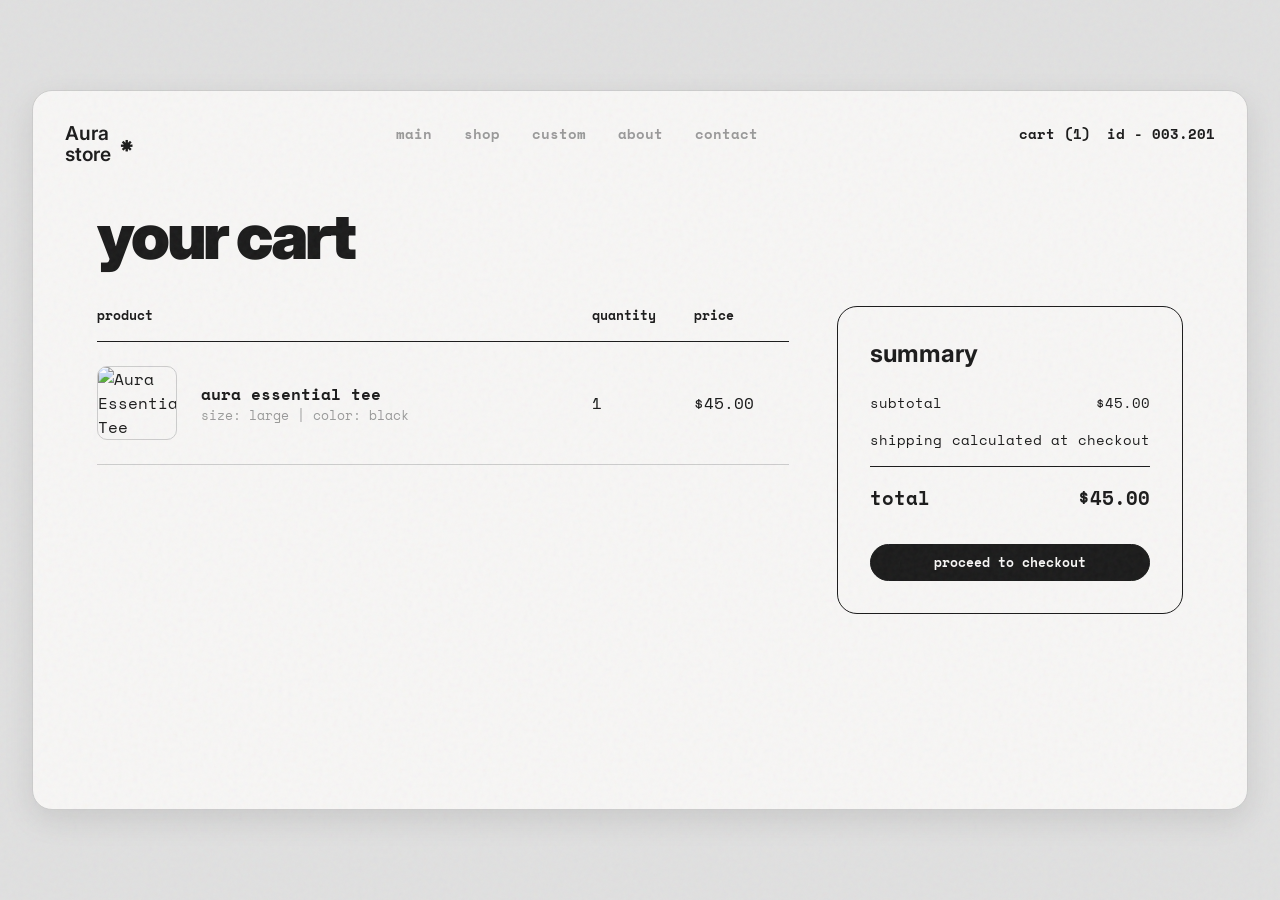
==== cart.html @ 184a7ff6 "first commit" ====
<!DOCTYPE html>
<html lang="en">
<head>
    <meta charset="UTF-8">
    <meta name="viewport" content="width=device-width, initial-scale=1.0">
    <title>Aura Store - Cart</title>
    <link rel="stylesheet" href="style.css">
</head>
<body>
    <div class="wrapper scrollable">
        <header class="header">
            <a href="index.html" class="logo">
                <div>Aura<br>store</div>
                <div class="logo-stars">⁕</div>
            </a>
            <nav class="nav">
                <a href="index.html">main</a>
                <a href="shop.html">shop</a>
                <a href="#">custom</a>
                <a href="about.html">about</a>
                <a href="contact.html">contact</a>
            </nav>
            <div class="account">
                <a href="cart.html" class="active">cart (1)</a>
                <span>id - 003.201</span>
            </div>
        </header>

        <main class="page-content">
            <h1 class="page-title">your cart</h1>
            
            <div class="cart-layout">
                <div class="cart-items">
                    <table class="cart-table">
                        <thead>
                            <tr>
                                <th>product</th>
                                <th>quantity</th>
                                <th>price</th>
                            </tr>
                        </thead>
                        <tbody>
                            <tr>
                                <td>
                                    <div class="cart-item-display">
                                        <img src="C:\Users\acer\.gemini\antigravity-ide\brain\0f5e3219-456d-4250-9137-96d8683ca133\tshirt_1_1780115754420.png" alt="Aura Essential Tee">
                                        <div>
                                            <div style="font-weight:700;">aura essential tee</div>
                                            <div style="font-size:0.8rem; color:var(--accent-color);">size: large | color: black</div>
                                        </div>
                                    </div>
                                </td>
                                <td>1</td>
                                <td>$45.00</td>
                            </tr>
                        </tbody>
                    </table>
                </div>

                <div class="cart-summary">
                    <h3>summary</h3>
                    <div class="summary-row">
                        <span>subtotal</span>
                        <span>$45.00</span>
                    </div>
                    <div class="summary-row">
                        <span>shipping</span>
                        <span>calculated at checkout</span>
                    </div>
                    <div class="summary-row summary-total">
                        <span>total</span>
                        <span>$45.00</span>
                    </div>
                    <a href="checkout.html" class="btn-primary solid">proceed to checkout</a>
                </div>
            </div>
        </main>
    </div>
</body>
</html>
---- style.css ----
@import url('https://fonts.googleapis.com/css2?family=Inter:wght@400;600;900&family=Space+Mono:wght@400;700&family=Syncopate:wght@700&display=swap');

:root {
  --bg-color: #f7f6f5;
  --text-color: #1a1a1a;
  --border-color: #ccc;
  --accent-color: #999;
}

* {
  margin: 0;
  padding: 0;
  box-sizing: border-box;
}

body {
  font-family: 'Space Mono', monospace;
  background-color: #e0e0e0;
  color: var(--text-color);
  display: flex;
  justify-content: center;
  align-items: center;
  min-height: 100vh;
  padding: 2rem;
}

.wrapper {
  background-color: var(--bg-color);
  width: 100%;
  max-width: 1400px;
  height: 80vh;
  min-height: 700px;
  border-radius: 20px;
  border: 1px solid var(--border-color);
  padding: 2rem;
  position: relative;
  overflow: hidden;
  box-shadow: 0 10px 30px rgba(0,0,0,0.1);
  display: flex;
  flex-direction: column;
}

/* Scrollable for inner pages */
.wrapper.scrollable {
  overflow-y: auto;
}

/* Gritty Texture Overlay */
.wrapper::before {
  content: "";
  position: absolute;
  top: 0;
  left: 0;
  width: 100%;
  height: 100%;
  background-image: url('data:image/svg+xml;utf8,%3Csvg viewBox="0 0 200 200" xmlns="http://www.w3.org/2000/svg"%3E%3Cfilter id="noiseFilter"%3E%3CfeTurbulence type="fractalNoise" baseFrequency="0.9" numOctaves="3" stitchTiles="stitch"/%3E%3C/filter%3E%3Crect width="100%25" height="100%25" filter="url(%23noiseFilter)" opacity="0.05"/%3E%3C/svg%3E');
  pointer-events: none;
  z-index: 10;
}
.wrapper.scrollable::before {
  position: fixed; /* Keep texture fixed when scrolling */
}

/* Header */
.header {
  display: flex;
  justify-content: space-between;
  align-items: flex-start;
  z-index: 2;
  position: relative;
  margin-bottom: 2rem;
}

.logo {
  font-family: 'Inter', sans-serif;
  font-weight: 600;
  font-size: 1.2rem;
  line-height: 1.1;
  display: flex;
  align-items: center;
  gap: 0.5rem;
  text-decoration: none;
  color: var(--text-color);
}

.logo-stars {
  font-size: 1.5rem;
  line-height: 1;
}

.nav {
  display: flex;
  gap: 2rem;
  font-size: 0.9rem;
  font-weight: 700;
  text-transform: lowercase;
}

.nav a {
  text-decoration: none;
  color: var(--accent-color);
  transition: color 0.3s ease;
}

.nav a.active, .nav a:hover {
  color: var(--text-color);
}

.account {
  font-size: 0.9rem;
  font-weight: 700;
  text-transform: lowercase;
  display: flex;
  gap: 1rem;
}
.account a {
  color: var(--text-color);
  text-decoration: none;
}

/* Hero Section */
.hero {
  flex: 1;
  display: flex;
  justify-content: center;
  align-items: center;
  position: relative;
  z-index: 1;
}

.bg-text {
  position: absolute;
  width: 100%;
  display: flex;
  justify-content: space-between;
  font-family: 'Inter', sans-serif;
  font-weight: 900;
  font-size: 12vw;
  line-height: 1;
  letter-spacing: -0.05em;
  color: #1a1a1a;
  z-index: 1;
  top: 50%;
  transform: translateY(-50%);
  padding: 0 4rem;
}

.bg-text span {
  text-shadow: 2px 2px 4px rgba(0,0,0,0.1);
}

.model-img {
  position: absolute;
  height: 95%;
  bottom: 0;
  z-index: 2;
  object-fit: cover;
  filter: contrast(1.1) grayscale(0.2);
}

/* Bottom Information */
.bottom-content {
  position: absolute;
  bottom: 2rem;
  left: 2rem;
  right: 2rem;
  display: flex;
  justify-content: space-between;
  align-items: flex-end;
  z-index: 3;
}

.info {
  max-width: 350px;
}

.recycle-icon {
  margin-bottom: 1rem;
}

.info h2 {
  font-family: 'Inter', sans-serif;
  font-weight: 900;
  font-size: 1.5rem;
  line-height: 1.2;
  margin-bottom: 1rem;
  letter-spacing: -0.02em;
}

.info p {
  font-size: 0.8rem;
  line-height: 1.4;
  color: var(--text-color);
  text-transform: lowercase;
}

/* Product Card - Hero */
.product {
  display: flex;
  flex-direction: column;
  align-items: center;
  gap: 1rem;
}

.product-card {
  border: 1px solid var(--text-color);
  border-radius: 20px;
  padding: 1rem;
  background: transparent;
  display: flex;
  flex-direction: column;
  align-items: center;
  width: 180px;
  text-decoration: none;
  color: inherit;
}

.product-card img {
  width: 100%;
  height: auto;
  object-fit: contain;
  margin-bottom: 1rem;
}

.product-card .year {
  font-weight: 700;
  font-size: 0.9rem;
}

/* General Buttons */
.btn-primary {
  border: 1px solid var(--text-color);
  border-radius: 30px;
  padding: 0.5rem 1.5rem;
  background: transparent;
  font-family: 'Space Mono', monospace;
  font-weight: 700;
  font-size: 0.8rem;
  cursor: pointer;
  text-transform: lowercase;
  display: flex;
  align-items: center;
  justify-content: center;
  gap: 0.5rem;
  transition: all 0.3s ease;
  text-decoration: none;
  color: var(--text-color);
}

.btn-primary:hover {
  background: var(--text-color);
  color: var(--bg-color);
}
.btn-primary.solid {
  background: var(--text-color);
  color: var(--bg-color);
}
.btn-primary.solid:hover {
  background: transparent;
  color: var(--text-color);
}

/* Inner Pages Layout */
.page-content {
  flex: 1;
  z-index: 2;
  position: relative;
  padding: 0 2rem 2rem 2rem;
}
.page-title {
  font-family: 'Inter', sans-serif;
  font-weight: 900;
  font-size: 4rem;
  letter-spacing: -0.05em;
  margin-bottom: 2rem;
  text-transform: lowercase;
}

/* Shop Grid */
.shop-grid {
  display: grid;
  grid-template-columns: repeat(auto-fill, minmax(250px, 1fr));
  gap: 2rem;
}
@keyframes fadeInUp {
  from {
    opacity: 0;
    transform: translateY(20px);
  }
  to {
    opacity: 1;
    transform: translateY(0);
  }
}

.shop-item {
  border: 1px solid var(--text-color);
  border-radius: 20px;
  padding: 2rem;
  display: flex;
  flex-direction: column;
  align-items: center;
  text-decoration: none;
  color: var(--text-color);
  transition: transform 0.3s cubic-bezier(0.175, 0.885, 0.32, 1.275), box-shadow 0.3s ease;
  opacity: 0;
  animation: fadeInUp 0.6s ease-out forwards;
}

.shop-item:nth-child(1) { animation-delay: 0.1s; }
.shop-item:nth-child(2) { animation-delay: 0.2s; }
.shop-item:nth-child(3) { animation-delay: 0.3s; }
.shop-item:nth-child(4) { animation-delay: 0.4s; }
.shop-item:nth-child(5) { animation-delay: 0.5s; }
.shop-item:nth-child(6) { animation-delay: 0.6s; }

.shop-item:hover {
  transform: translateY(-8px) scale(1.02);
  box-shadow: 0 15px 30px rgba(0,0,0,0.1);
}
.shop-item img {
  width: 100%;
  height: 250px;
  object-fit: contain;
  margin-bottom: 1.5rem;
}
.shop-item-info {
  width: 100%;
  display: flex;
  justify-content: space-between;
  align-items: flex-end;
}
.shop-item-title {
  font-weight: 700;
  font-size: 0.9rem;
}
.shop-item-price {
  font-family: 'Inter', sans-serif;
  font-weight: 600;
}

/* Product Detail */
.product-detail-layout {
  display: grid;
  grid-template-columns: 1fr 1fr;
  gap: 4rem;
  align-items: center;
}
.product-images {
  border: 1px solid var(--border-color);
  border-radius: 20px;
  padding: 3rem;
  display: flex;
  justify-content: center;
  align-items: center;
}
.product-images img {
  max-width: 100%;
  height: auto;
}
.product-info h1 {
  font-family: 'Inter', sans-serif;
  font-size: 3rem;
  font-weight: 900;
  margin-bottom: 1rem;
  line-height: 1.1;
  letter-spacing: -0.03em;
}
.product-info .price {
  font-size: 1.5rem;
  font-weight: 700;
  margin-bottom: 2rem;
}
.product-info p {
  font-size: 0.9rem;
  line-height: 1.6;
  margin-bottom: 2rem;
}
.selector-group {
  margin-bottom: 1.5rem;
}
.selector-group label {
  display: block;
  font-weight: 700;
  margin-bottom: 0.5rem;
  font-size: 0.8rem;
}
.size-selector select {
  width: 100%;
  padding: 0.8rem;
  border: 1px solid var(--text-color);
  background: transparent;
  font-family: 'Space Mono', monospace;
  border-radius: 10px;
  font-size: 0.9rem;
}
.product-actions {
  margin-top: 3rem;
}
.product-actions .btn-primary {
  width: 100%;
  padding: 1rem;
  font-size: 1rem;
}

/* Cart Table */
.cart-layout {
  display: grid;
  grid-template-columns: 2fr 1fr;
  gap: 3rem;
}
.cart-table {
  width: 100%;
  border-collapse: collapse;
}
.cart-table th {
  text-align: left;
  border-bottom: 1px solid var(--text-color);
  padding-bottom: 1rem;
  font-size: 0.8rem;
}
.cart-table td {
  padding: 1.5rem 0;
  border-bottom: 1px solid var(--border-color);
}
.cart-item-display {
  display: flex;
  align-items: center;
  gap: 1.5rem;
}
.cart-item-display img {
  width: 80px;
  border: 1px solid var(--border-color);
  border-radius: 10px;
}
.cart-summary {
  border: 1px solid var(--text-color);
  border-radius: 20px;
  padding: 2rem;
  height: fit-content;
}
.cart-summary h3 {
  font-family: 'Inter', sans-serif;
  margin-bottom: 1.5rem;
  font-size: 1.5rem;
}
.summary-row {
  display: flex;
  justify-content: space-between;
  margin-bottom: 1rem;
  font-size: 0.9rem;
}
.summary-total {
  font-weight: 700;
  font-size: 1.2rem;
  border-top: 1px solid var(--text-color);
  padding-top: 1rem;
  margin-top: 1rem;
}
.cart-summary .btn-primary {
  width: 100%;
  margin-top: 2rem;
}

/* Checkout Form */
.checkout-layout {
  display: grid;
  grid-template-columns: 1fr 1fr;
  gap: 4rem;
}
.checkout-form h2 {
  font-family: 'Inter', sans-serif;
  margin-bottom: 2rem;
  font-size: 2rem;
}
.form-group {
  margin-bottom: 1.5rem;
}
.form-group label {
  display: block;
  font-weight: 700;
  font-size: 0.8rem;
  margin-bottom: 0.5rem;
}
.form-group input, .form-group textarea {
  width: 100%;
  padding: 0.8rem;
  border: 1px solid var(--border-color);
  background: transparent;
  font-family: 'Space Mono', monospace;
  border-radius: 10px;
  font-size: 0.9rem;
  transition: border-color 0.3s ease;
}
.form-group input:focus, .form-group textarea:focus {
  outline: none;
  border-color: var(--text-color);
}
.form-row {
  display: flex;
  gap: 1rem;
}
.form-row .form-group {
  flex: 1;
}

/* Text pages (About, Contact) */
.text-page-layout {
  max-width: 800px;
  margin: 0 auto;
}
.text-page-layout p {
  font-size: 1rem;
  line-height: 1.6;
  margin-bottom: 1.5rem;
}
.text-page-layout h2 {
  font-family: 'Inter', sans-serif;
  font-size: 2rem;
  margin-top: 3rem;
  margin-bottom: 1rem;
}
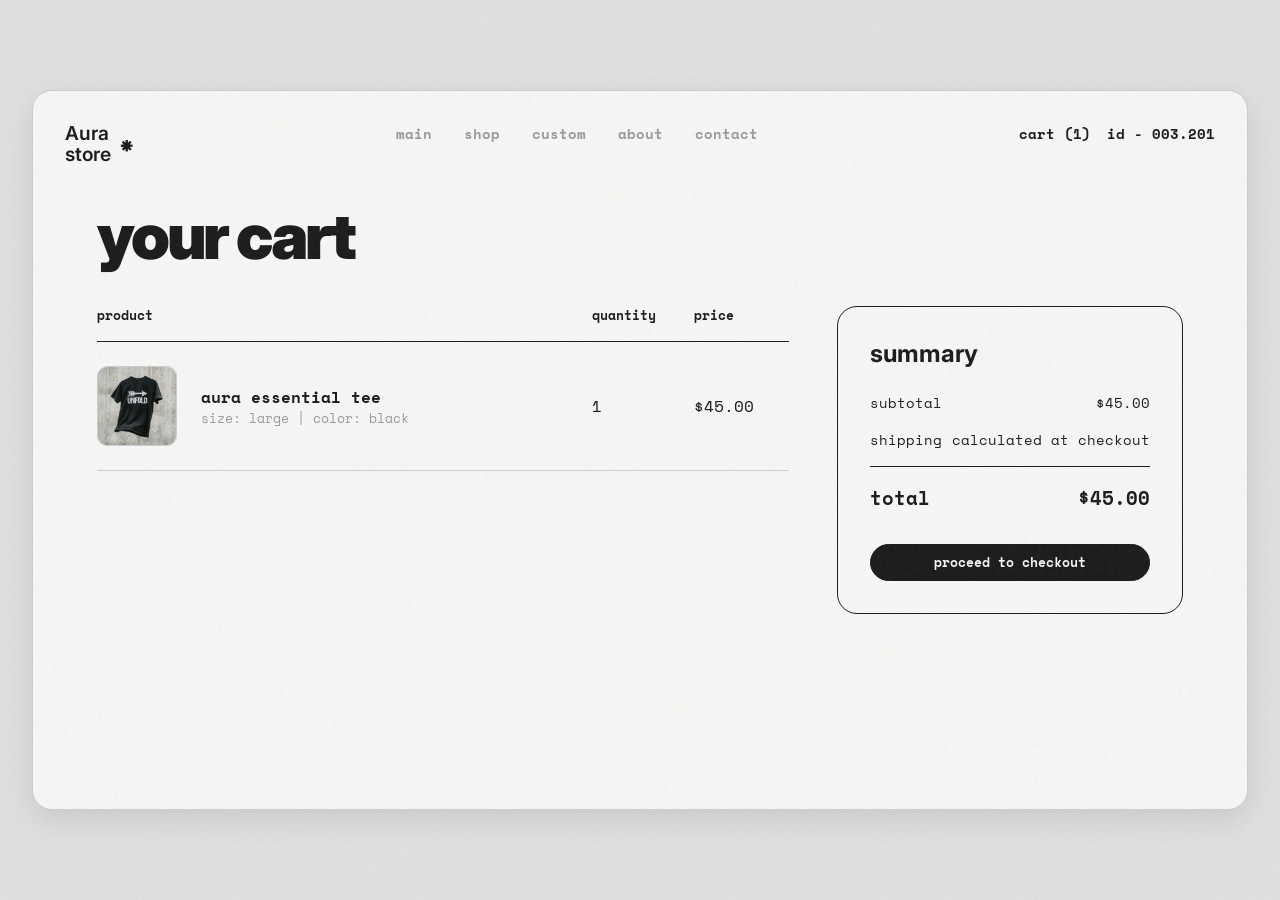
==== commit c089c2bc: "images" ====
--- a/cart.html
+++ b/cart.html
@@ -43,7 +43,7 @@
                             <tr>
                                 <td>
                                     <div class="cart-item-display">
-                                        <img src="C:\Users\acer\.gemini\antigravity-ide\brain\0f5e3219-456d-4250-9137-96d8683ca133\tshirt_1_1780115754420.png" alt="Aura Essential Tee">
+                                        <img src="images/tshirt_1.png" alt="Aura Essential Tee">
                                         <div>
                                             <div style="font-weight:700;">aura essential tee</div>
                                             <div style="font-size:0.8rem; color:var(--accent-color);">size: large | color: black</div>
